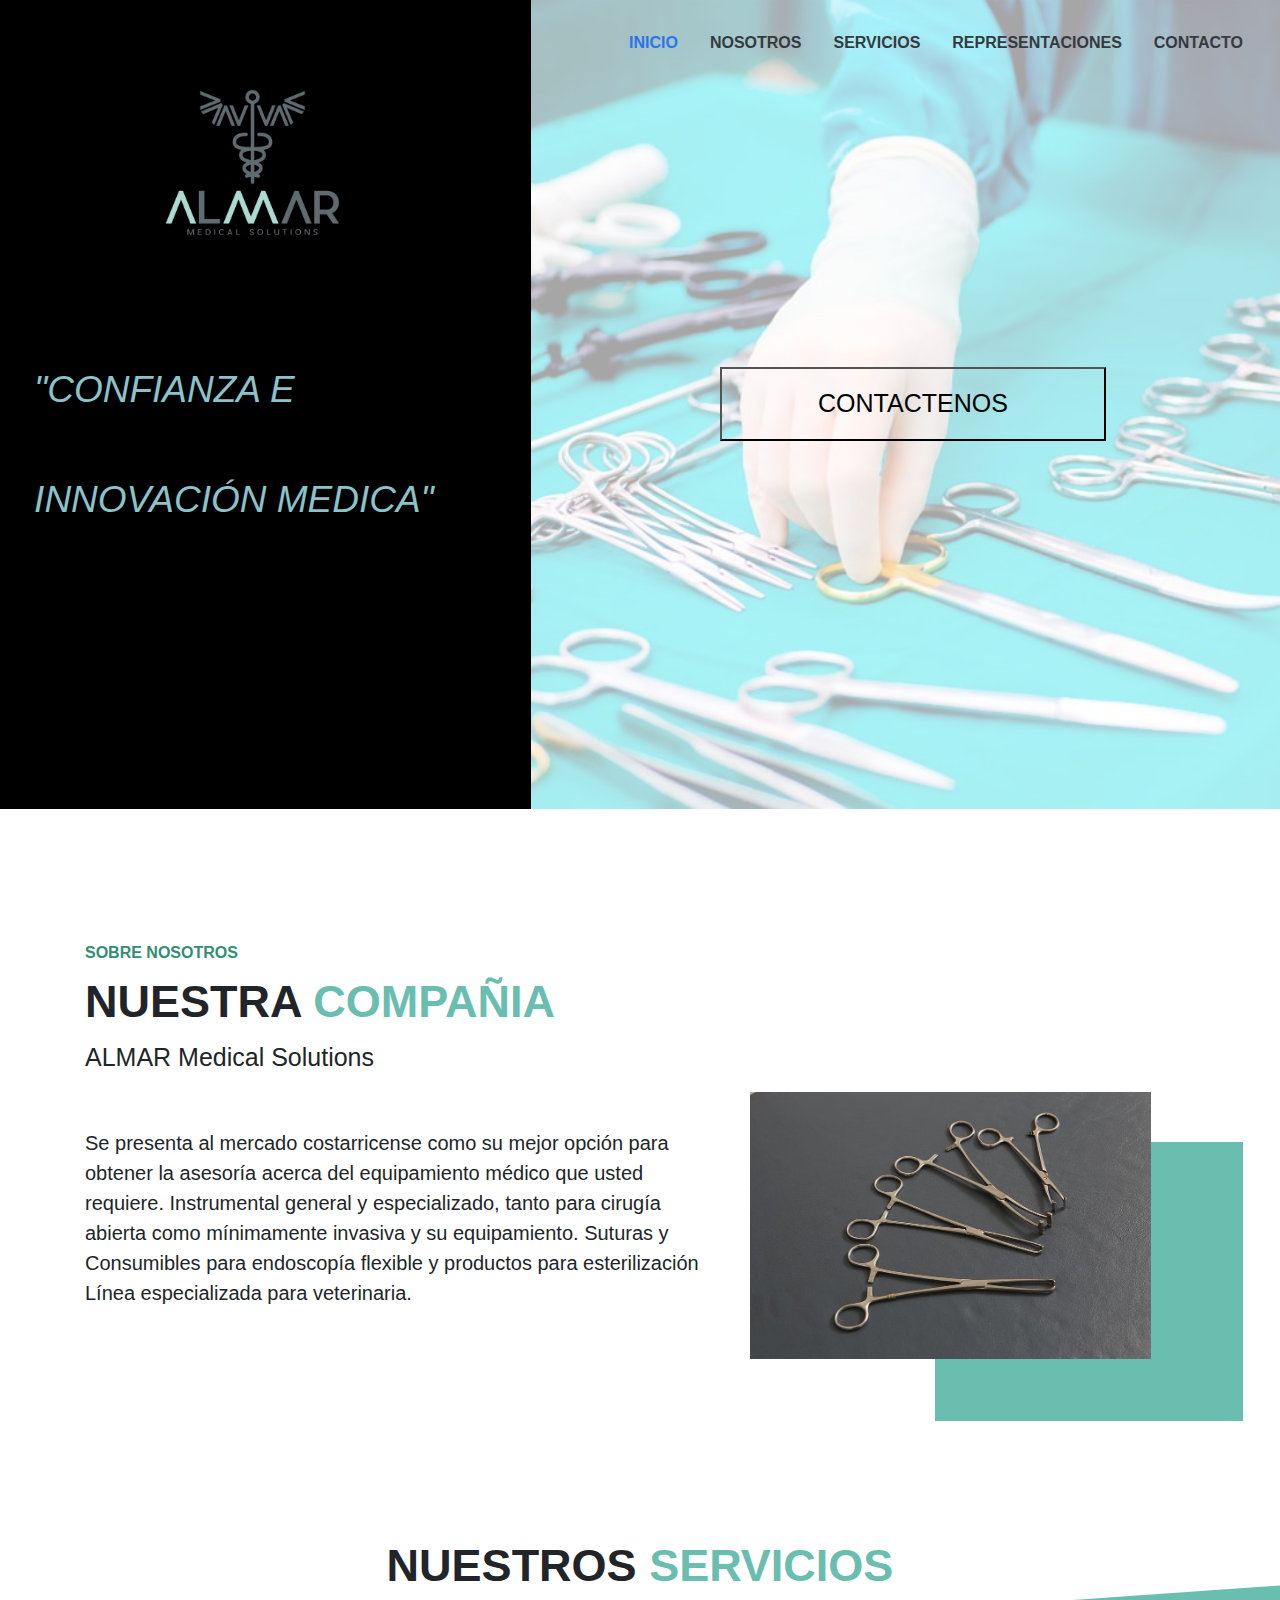
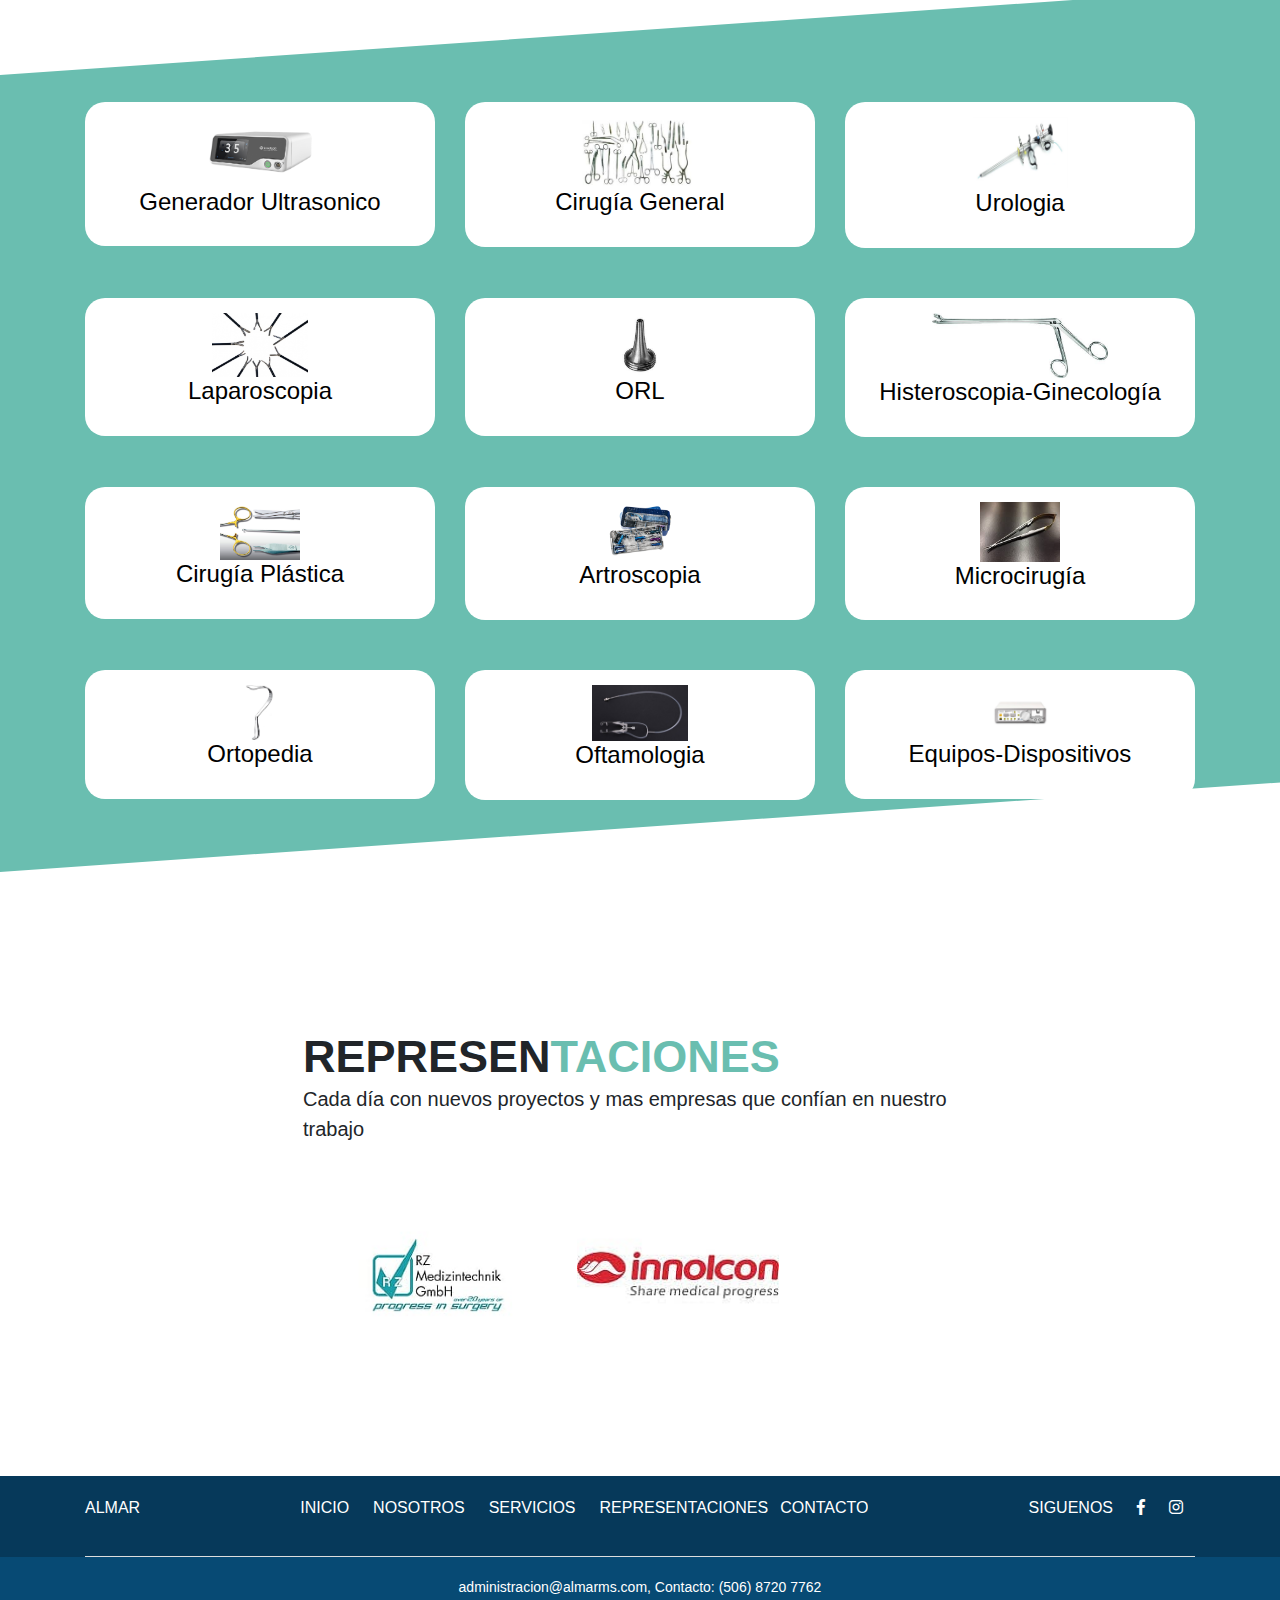
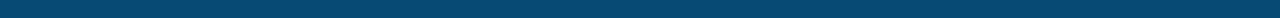
==== index.html @ 9cc9e98a "Subiendo los primeros archivos" ====
<!DOCTYPE html>
<html lang="en">
    <head>
        <meta charset="utf-8">
        <meta name="viewport" content="width=device-width, initial-scale=1.0">
        <title>Almar Medical Solutions</title>
        <link rel="stylesheet" href="css/bootstrap.min.css">
        <link rel="stylesheet" href="css/style.css">
        <link rel="stylesheet" href="css/fontawesome.min.css">
        <link href="https://fonts.googleapis.com/css?family=Roboto" rel="stylesheet">
    </head>
    <body>
        <a class="navbar-br" href="index.html"><img width="320"    alt="#" /></a>
        <nav class="navbar navbar-expand-lg navbar-light text-uppercase font-weight-bold">
            <div class="container">
                
              
                <button class="navbar-toggler" type="button" data-toggle="collapse" data-target="#show-menu" aria-controls="navbarSupportedContent" aria-expanded="false" aria-label="Toggle navigation">
                    <span class="navbar-toggler-icon"></span>
                </button>

                <div class="collapse navbar-collapse" id="show-menu">
                    <ul class="navbar-nav ml-auto">
                        <li class="nav-item active">
                            <a class="nav-link text-dark "  href="#home">Inicio <span class="sr-only">(current)</span></a>
                        </li>
                        <li class="nav-item">
                            <a class="nav-link text-dark " href="#about">Nosotros</a>
                        </li>
                        <li class="nav-item">
                            <a class="nav-link text-dark" href="#services">Servicios</a>
                        </li>
                        <li class="nav-item">
                            <a class="nav-link text-dark" href="#team">Representaciones</a>
                        </li>
                     
                       
                      
                    </ul>
                    <li class="nav-item">
                        <a class="nav-link text-dark" href="Formulario.html">Contacto</a>
                    </li>
                </div>
            </div>
        </nav>
        
        <header class="text-uppercase" id="home">
            
                <div class="row">
                    <div class="col-xl-5 col-lg-12">
                        <div class="imagen-al"><a> <img  src="imgs/Logito.jpg" margin-left= "1005%" width="60%"  ></a></div>
                        

                        <p> "CONFIANZA E INNOVACIÓN MEDICA"</p>
                       
                    </div>
                    <div class="col-xl-7 col-lg-12">
                        <div class="white-overlay d-flex align-items-center">
                            <button><a href="Formulario.html" class="text-uppercase">Contactenos</a></button>
                        </div>
                    </div>
                </div>
        </header>
        
        <div class="about-us">
            <div class="container">
                <strong class="text-uppercase" id="about">Sobre Nosotros</strong>
                <h2 class="text-uppercase">Nuestra <span>Compañia</span></h2>
                <p>ALMAR Medical Solutions</p>
                <div class="row">
                    <div class="col-lg-7 col-12 d-flex align-items-center">
                        <p  class="lead" >Se presenta al mercado costarricense como su mejor opción para obtener la asesoría acerca del equipamiento médico que usted requiere. Instrumental general y especializado, tanto para cirugía abierta como mínimamente invasiva y su equipamiento. Suturas y Consumibles para endoscopía flexible y productos para esterilización Línea especializada para veterinaria.</p>
                       
                    </div>
                    
                    <div class="col-lg-5 col-12">
                        <div class="blue-shadow"></div>
                        <img src="imgs/Segu.jpg" width="90%">
                    </div>
                </div>
            </div>
        </div>
        
        <div class="services text-center">
            <div class="container">
                <h2 class="text-uppercase" id="services">Nuestros <span>Servicios</span></h2>
                
                <p></p>
                <div class="row">
                    <div class="col-lg-4 col-md-6 col-xs-12 active">
                        <div class="item">
                            <img src="imgs/Generador.jpg" width="35%">
                            <h4><a href="http://www.innolcon.com/uss1?_l=lang1568774822">Generador Ultrasonico</a></h4>
                           
                        </div>
                    </div>
                    <div class="col-lg-4 col-md-6 col-xs-12">
                        <div class="item">
                            <img src="imgs/Cirugia.jpg" width="40%">
                            <h4><a href="https://rz-medizintechnik.com/epaper/rz_document.php?doc=VrhPfEOVsaxK1mb7AG6Haf9nFwprjRZcFyOFaLBAlB1S26HJEDfkmcmZQtpdJwot.pdf#page=16">Cirugía General</a></h4>
                            
                        </div>
                    </div>
                    <div class="col-lg-4 col-md-6 col-xs-12">
                        <div class="item">
                            <img src="imgs/Urologia.jpg" width="30%">
                            <h4><a href="https://rz-medizintechnik.com/epaper/rz_document.php?doc=lbjbU8aGRMNHS4bNjk5vyzRCriPJK4wBsf9WKgemcXV6Vy7GAZYVK9YlaiDZ67Og.pdf#page=1">Urologia</a></h4>
                           
                        </div>
                    </div>
                    <div class="col-lg-4 col-md-6 col-xs-12">
                        <div class="item">
                            <img src="imgs/Lapa.jpg" width="30%">
                            <h4><a href="https://rz-medizintechnik.com/epaper/rz_document.php?doc=tsFbsYRbPeRgg6KHGpA6VfQBcoCfIC0GFvLrUf1OI6vA05PeEkozJ1iwwXX4prcZ.pdf">Laparoscopia</a></h4>
                            
                        </div>
                    </div>
                    <div class="col-lg-4 col-md-6 col-xs-12">
                        <div class="item">
                            <img src="imgs/orl.jpg" width="20%">
                            <h4><a href="https://rz-medizintechnik.com/epaper/rz_document.php?doc=AepXSiTBCju1gKEsr0q6Ta8iCiQ7I6VmGcTFuJF1BazaJoMnM4nctZjpm33B6LIR.pdf#page=1">ORL</a></h4>
                           
                        </div>
                    </div>
                    <div class="col-lg-4 col-md-6 col-xs-12">
                        <div class="item">
                            <img src="imgs/Histe.jpg" width="55%">
                            <h4><a href="https://rz-medizintechnik.com/epaper/rz_document.php?doc=PpBlHIe9PLKLR5Aa4FfopFoHRa5W0jOZGlNC3iVaxJJ2SFFHv5ICSsGejEHxsHUp.pdf#page=1">Histeroscopia-Ginecología</a></h4>
                           
                        </div>
                    </div>
                    <div class="col-lg-4 col-md-6 col-xs-12">
                        <div class="item">
                            <img src="imgs/Plastica.jpg" width="25%">
                            <h4><a href="https://rz-medizintechnik.com/epaper/rz_document.php?doc=mNTSxRkq3XZmLqouLwQLXhHQNugEcHbaCC6u3eT0ksVhmVZNVGrt27ltfkOWyfHA.pdf#page=1">Cirugía Plástica</a></h4>
                           
                        </div>
                    </div>
                    <div class="col-lg-4 col-md-6 col-xs-12">
                        <div class="item">
                            <img src="imgs/Astro.jpg" width="20%">
                            <h4><a href="https://rz-medizintechnik.com/epaper/rz_document.php?doc=TggcGGPPqRh3A8YBFOFd8S8N5RX53Jq1cr8IuYHMdR3Qzsqb3zDj6oRhSzL9JPCK.pdf#page=1">Artroscopia</a></h4>
                           
                        </div>
                    </div>
                    <div class="col-lg-4 col-md-6 col-xs-12">
                        <div class="item">
                            <img src="imgs/Micro.jpg" width="25%">
                            <h4><a href="https://rz-medizintechnik.com/epaper/rz_document.php?doc=rqXNliN7A8eiBuwlQB90ffPHdjNz1Sdhe34ojIh0eodd9E2XIZbcv7BMoA6I7bNN.pdf#page=1">Microcirugía</a></h4>
                           
                        </div>
                    </div>
                    <div class="col-lg-4 col-md-6 col-xs-12">
                        <div class="item">
                            <img src="imgs/Orto.jpg" width="17%">
                            <h4><a href="https://rz-medizintechnik.com/epaper/rz_document.php?doc=gCQ9MXANnwbnKWpkqw2I8fCB4sP5mqOWYiw5tVxfl3WzbAYVwTkeTanQVJqHlQyN.pdf#page=1">Ortopedia</a></h4>
                           
                        </div>
                    </div>
                    <div class="col-lg-4 col-md-6 col-xs-12">
                        <div class="item">
                            <img src="imgs/Ofta.jpg" width="30%">
                            <h4><a href="https://rz-medizintechnik.com/epaper/rz_document.php?doc=Ryl1pd5fKGv2VFIihcPXyHKJyu2WxwuP04sDGVXvdTORZ3A4pgYWnSJxYDkT22ph.pdf#page=1">Oftamologia</a></h4>
                           
                        </div>
                    </div>
                    <div class="col-lg-4 col-md-6 col-xs-12">
                        <div class="item">
                            <img src="imgs/Equipos.jpg" width="18%">
                            <h4><a href="https://rz-medizintechnik.com/epaper/rz_document.php?doc=PYCG5F0mXUixpzmhePOQ8ORJW1npJnmuh1PRihha9natIdEbpfZzyia1axlcBtae.pdf#page=1">Equipos-Dispositivos</a></h4>
                           
                        </div>
                    </div>
                  
                    <div class="rectangle"></div>
                </div>
            </div>
        </div>
        
        <div class="what-we-do" id="team">
            <div class="container">
                <h2 class="text-uppercase">Represen<span>taciones</span></h2>
                <p  class="lead">Cada día con nuevos proyectos y mas empresas que confían en nuestro trabajo </p>
                <div class="img">
                
                    <a href="https://rz-medizintechnik.com/en/"> <img  src="imgs/RZ.jpg"  width="40%" ></a>
                   <a href="http://www.innolcon.com/about.html?_l=en"> <img  src="imgs/innolcon.jpg"  width="30%" ></a>

                </div>
             
            </div>
        </div>
        
       
        
      
        
        <footer>
            <div class="main-part">
                <div class="container">
                    <div class="d-flex justify-content-between text-uppercase">
                        <div>ALMAR</div>
                        <ul class="main-list">
                            <li><a href="#home">Inicio</a></li>
                            <li><a href="#about">Nosotros</a></li>
                            <li><a href="#services">Servicios</a></li>
                            <li><a href="#team">Representaciones</a></li>
                            <a  href="Formulario.html" >Contacto</a>
                            
                        </ul>
                        
                        <ul>
                            
                            <li><a >Siguenos</a></li>

                            <li><a href="https://www.facebook.com/AlmarMedicalSolutions/"><i class="fab fa-facebook-f"></i></a></li>
                            <li><a href="https://www.instagram.com/almar_medical_solutions/?igshid=1o6vdkdiomrxy"><i class="fab fa-instagram"></i></a></li>
                            
                        </ul>
                    </div>
                   
                </div>
            </div>
            <div class="copyright text-center">
                <p>administracion@almarms.com, Contacto: (506) 8720 7762</p>
            </div>
        </footer>
        
        <script src="js/jquery-3.3.1.min.js"></script>
        <script src="js/bootstrap.min.js"></script>
        <script>
            $(function () {
                
                'use strict';
                
                $('.navbar ul.navbar-nav li.search a').on('click', function () {
                    $(this).siblings('form').fadeToggle();
                });
                
                $('.navbar ul.navbar-nav li a, footer ul.main-list li a').on('click', function (e) {
                    
                    var getAttr = $(this).attr('href');
                    
                    e.preventDefault();
                    $('html').animate({scrollTop: $(getAttr).offset().top}, 1000);
                });
            });
        </script>
    </body>
</html>
---- css/style.css ----
*, html, body {
    transition: all 1s ease;
}

body {
    overflow-x: hidden;
    font-family: 'Poppins', sans-serif;
}

.white-overlay {
    background-color: rgba(255,255,255,0.65);
    height: 100%;
    width: 100%;
}

a:hover {
    text-decoration: none;
}

h2 span {
    color:rgb(106, 190, 176);
}

li {
    list-style-type: none;
}

button, a {
    -webkit-transition: all .5s ease;
    -moz-transition: all .5s ease;
    -o-transition: all .5s ease;
    transition: all .5s ease;
}

/* navbar */

header#home {
    height: 90vh;
}

.navbar-br{
   
    position: relative;
 
   top: 30px;

}
.navbar {
    background-color:transparent;
    position: relative;
    margin-top: -50px;
    top: 40px;
    left: 0;
    width: 110%;
    z-index: 1000;
} 

.navbar ul.navbar-nav li {
    padding: 0 6px;
    font-weight: 700;
    margin: 0 2px;
}

h2 {
    font-size: 45px;
    font-weight: 800;
    margin-bottom: 0;
}

.navbar ul.navbar-nav li:nth-of-type(6) {
    padding-right: 30px
}

.navbar ul.navbar-nav li.active a {
    color: #2c73e8 !important;
}

.navbar ul.navbar-nav li i {
    font-size: 22px;
}



p {
    font-size: 14px;
    font-weight: 400;
}

.navbar ul.navbar-nav li form input {
    border: 1px solid #070707;
    background-color: #e2dfdf;
    width: 100%;
}

footer div.copyright a {
    color: #fff;
}

footer div.copyright a:hover,
footer div.copyright a:focus {
    color: #ea4808;
}

/* header */

header .row > div:first-of-type {
    background-color: #000000;
    top: -32px;
    color: rgb(252, 252, 252);
}

header .row > div:first-of-type a {
    font-size: 75px;
  
    margin-left: 19%;
    line-height: 110px;
    font-weight: -200px;
    margin-top: 95px;
}
header .row > div:first-of-type p {
    font-size: 37px;
    font-style: italic;
    margin-left: 9%;
    line-height: 110px;
    font-weight: -200px;
    margin-top: 9px;
    color: #8ac3ca;
}

header .row > div:first-of-type p span {
    color: #000;
}

header .row > div:first-of-type button {
    display: block;
    margin: 0 auto;
    position: absolute;
    bottom: 0;
    background-color: #2c73e8;
    box-shadow: 0 0 25px -6px #000;
    border: none;
    left: 0;
    right: 0;
    bottom: -30px;
}

header .row > div:first-of-type button a {
    display: block;
    padding: 0 40px;
    color: #FFF;
    height: 65px;
    width: auto;
    line-height: 63px;
}

header .row > div:last-of-type, header .row > div:first-of-type {
    padding: 0;
}

header .row > div:last-of-type {
    background-image: url('../imgs/Tijeras.jpg');
    background-size: cover;
    top: -32px;

    height: 90vh;
    width: 980%;
    
}

header .row > div:last-of-type button {
    display: block;
    margin: 0 auto;
    background-color: transparent;
  

}

header .row > div:last-of-type button:hover {
    background-color: #2ce8a0;
}

header .row > div:last-of-type button:hover a {
    color: #FFF;
}

header .row > div:last-of-type button a {
    display: block;
    padding: 15px 90px;
    font-size: 25px;
    color: #000;
}

/* about us */

.about-us {
    padding: 100px 0;
}

.about-us strong{
    color: #328f73;
}

.about-us h2 {
    margin: 10px 0;
}

.about-us .container > p {
    font-size: 25px;
}

.about-us button {
    position: absolute;
    bottom: 0;
    left: 0;
    background-color: #FFF;
    border: 1px solid #000;
    padding: 0
}

.about-us a {
    display: block;
    padding: 15px 40px;
    color: #000;
}

.about-us button:hover {
    background-color: #2c73e8;
    border: 1px solid #2c73e8;
}

.about-us button:hover a {
    color: #FFF;
}

.about-us .blue-shadow {
    height: 279px;
    width: 308px;
    background-color:rgb(106, 190, 176);
    position: absolute;
    z-index: -1;
    top: 50px;
    left: 200px;
}

/* services */

.services {
    padding: 80px 0;
    position: relative;
}

.services h2 + p {
    margin-bottom: 109px;
}

.services .item {
    border-radius: 20px;
    padding: 15px;
    background-color: #FFF;
    margin-bottom: 50px;
}

.services i {
    margin-bottom: 15px;
    color: #17a5e9;
}

.services h4 {
    margin-bottom: 15px;
}

.services h4 a {
    color: #000;
}

.services h4 a:hover {
    color:rgb(106, 190, 176);
}

.services .active i {
    color: #e84708;
}

.services button {
    position: relative;
    display: block;
    bottom: -70px;
    padding: 0;
    background-color: #FFF;
    margin: 0 auto;
    border: 1px solid #000;
}

.services button a {
    padding: 15px 60px;
    display: block;
    color: #000;
}

.services button:hover {
    background-color:rgb(106, 190, 176);
    border: 1px solid #2c73e8;
}

.services button:hover a {
    color: #FFF;
}

.services .rectangle {
    width: 1700px;
    height: 795px;
    position: absolute;
    transform: rotate(-4deg);
    z-index: -1; 
    right: -85px; 
    bottom: 95px;
    background-color:rgb(106, 190, 176);
}

/* what we do */

.what-we-do {
    margin: 100px 0;
    position: relative;
}

.what-we-do .container {
    width: 55%;
    margin: 0 auto;
}

.what-we-do h2 + p {
    margin-bottom: 30px;
}




.what-we-do .start-button {
    height: 80px;
    width: 80px;
    line-height: 80px;
    border-radius: 50%;
    position: relative;
    display: block;
    margin: 0 auto;
    color: #FFF;
    background-color: #2c73e8;
    bottom: 39px;
    cursor: pointer;
}

.what-we-do .start-button i {
    font-size: 20px;
    position: relative;
    left: 2px;
}

/* prices */

.prices h2 {
    margin-bottom: 100px;
}

.prices .item > div:last-of-type{
    border: 1px solid #000;
    border-top: none;
}

.prices .item > div:first-of-type{
    padding: 20px;
    background-color: #e84708;
    color: #FFF;
    text-align: center;
    border-top-right-radius: 50px;
}

.prices .item > div:last-of-type {
    padding: 20px;
    text-align: center;
    border-bottom-left-radius: 50px;
    border-bottom-right-radius: 50px;
}

.prices .item > div:last-of-type p span:first-of-type {
    color: #e84708;
    font-weight: bold;
    font-size: 25px;
}

.prices .item > div:last-of-type p span:nth-of-type(2) {
    color: #2c73e8;
    font-weight: bold;
    font-size: 35px;
}

.prices .item > div:last-of-type ul {
    text-align: center;
    margin: 0 auto;
    padding: 0;
    width: 80%;
    margin-bottom: 50px;
}

.prices .item > div:last-of-type ul li{
    padding: 20px 0;
    list-style-type: none;
    border-top: 1px solid #898989;
    color: #898989;
}

.prices .item > div:last-of-type ul li:last-of-type{
    border-bottom: 1px solid #898989;
}

.prices .item > div:last-of-type button {
    background: #2c73e8;
    border: none;
    padding: 0;
    margin-bottom: 30px;
    margin-top: 30px;
}

.prices .item > div:last-of-type button a {
    padding: 15px 40px;
    display: block;
    color: #FFF;
}

.prices .row .item.active {
    border-radius: 50px;
    border-top-left-radius: 0;
    box-shadow: 6px 6px 10px #d9d5d5, -6px -6px 10px #d9d5d5;
    position: relative;
    bottom: 60px;
}

.prices .row .item.active button {
    background-color: #e84708;
}

.prices .row .item.active > div:first-of-type{
    padding: 35px 0;
    background-color: #2c73e8;
}

.prices .row .item.active > div:last-of-type p {
    margin-top: 30px;
}

/* contact */

.contact {
    background-image: url('../imgs/Fondo2.jpg');
    background-size: cover;
}

.contact .container {
    padding-top: 50px; 
    padding-bottom: 50px; 
}

.contact .contact-form {
    background-color: transparent;
    padding: 30px;
    width: 40%;
}

.contact .contact-form input {
    margin-bottom: 20px;
    padding: 5px 10px;
}

.contact .contact-form input[type='text'] {
    width: 48%;
}

.contact .contact-form input:nth-of-type(3) {
    float: right;
}

.contact .contact-form input:first-of-type, .contact .contact-form input[type="email"], .contact .contact-form textarea {
    width: 100%;
}

.contact .contact-form textarea {
    resize: none;
    height: 150px;
    padding: 5px 10px;
}

.contact .contact-form input[type="submit"] {
    margin-bottom: 0;
    margin-top: 10px;
    background-color: #e84708;
    border: none;
    padding: 10px 30px;
    color: #FFF;
    cursor: pointer;
}

/* footer */

footer {
    color: #FFF;
}

footer .main-part {
    background-color: #06395a;
}

footer .d-flex {
    padding: 20px 0;
    border-bottom: 1px solid #DDD;
}

footer a {
    color: white
}

footer ul {
    overflow: hidden;
}

footer ul li {
    float: left;
    padding: 0 12px
}

footer .d-flex + div {
    padding: 40px 0 20px;
    width: 70%;
    margin: 0 auto;
}

footer .d-flex + div form {
    width: 600px;
    margin: 0 auto;
    margin-bottom: 20px;
}

footer .d-flex + div input[type='text'] {
    margin-left: 20px;
    width: 250px;
    padding-left: 10px
}

footer .d-flex + div input[type="submit"] {
    position: relative;
    right: 4px;
    height: 29.5px;
    width: 120px;
    border: none;
    background-color: #ea4808;
    color: #FFF;
    font-size: 16px;
}

footer .copyright {
    padding: 20px 0;
    background-color: #074a74;
}

footer .copyright p {
    margin: 0;
}

/* media queries */

@media (max-width: 1200px) {
    
    /* header*/
    
    header .row > div:first-of-type {
        margin-top: 0;
    }

    header .row > div:first-of-type p {
        font-size: 60px;
        margin-left: 0; 
        text-align: center;
        margin-top: 50px;
    }

    header .row > div:first-of-type button {
        top: 0;
        margin-bottom: 65px;
    }
    
    /* about us */
    
    .about-us .blue-shadow {
        left: 140px;
        height: 320px;
    }
    
}

@media (max-width: 992px) {
    
    /* navbar */
    
    .navbar ul {
        background-color: rgb(44, 115, 232, .7);
    }
    .navbar ul li a{
        margin-left: 20px
    }
    .navbar ul li a{
        color: #FFF !important;
    }
    .navbar ul li:first-of-type {
        margin-left: 0;
    }
    .navbar ul li:first-of-type a {
        background-color: #FFF !important;
        margin-left: 0;
        padding-left: 20px;
    }
    .navbar ul li.search form {
        position: static;
        margin-bottom: 15px;
        width: 100%;
    }
    
     /* header*/
    
    header .row > div:first-of-type p {
        font-size: 50px;
    }
    
    /* about us */
    
    .about-us {
        padding-bottom: 0;
    }
    
    .about-us .row > div:first-of-type {
        order: 2;
    }
    
    .about-us .row > div:last-of-type {
        order: 1;
    }
    
    .about-us .d-flex {
        display: block !important;
    }
    
    .about-us button {
        position: static;
        display: block;
        margin: 35px auto;
    }
    
    .about-us .blue-shadow {
        display: none;
    }
    .about-us img {
        width: 50%;
        margin: 0 auto;
        display: block;
        margin-bottom: 50px;
    }
    
    /* services */
    
    .services {
        padding-top: 50px
    }
    
    .services .rectangle {
        height: 705px;
        bottom: 115px;
    }
    
    /* what we do */
    
    .what-we-do .container {
        width: 1140px;
    }
    
    /* prices */
    
    .prices h2 {
        margin-bottom: 30px
    }
    
    .prices .item {
        margin-bottom: 40px;
    }
    .prices .item > div:first-of-type {
        border-top-left-radius: 50px;
    }
    .prices .col-lg-4:nth-of-type(2) .active {
        position: static;
        border-top-left-radius: 50px;
    } 
    .prices .col-lg-4:nth-of-type(2) {
        order: 1;
    }
    .prices .col-lg-4:first-of-type {
        order: 2
    }
    .prices .col-lg-4:last-of-type {
        order: 3;
    }
    
    /* contact */
    
    .contact .contact-form {
        width: 60%;
    }
    
    /* footer */
    
    footer .d-flex {
        display: block !important;
        padding-bottom: 0;
    }
    footer .d-flex > div {
        padding-left: 12px;
        margin-bottom: 20px;
    }
    footer .d-flex ul {
        padding-left: 0;
        margin-bottom: 20px
    }
    footer .d-flex + div {
        width: 100%
    }
    
}

@media (max-width: 768px) {
    
     /* header*/
    
    header .row > div:first-of-type p {
        font-size: 50px;
        margin-top: 150px;
        margin-bottom: 25px;
        line-height: 60px; 
    }

    header .row > div:first-of-type button {
        margin-bottom: 65px;
    }
    
    /* about us */
    
    .about-us img {
        width: 70%;
    }
    
    /* services */
    
    .services {
        padding-bottom: 50px;
    }
    
    .services .rectangle {
        display: none;
    }
    .services .item {
        background-color: #2c73e8;
        color: white;
    }
    .services .item a, .services .item a:hover{
        color: white;
    }
    .services h2 + p {
        margin-bottom: 50px;
    }
    .services button {
        position: static; 
        margin: 30px auto;
    }
    
    /* what we do */
    
    .what-we-do {
        margin: 50px 0;
    }
    
    .what-we-do .container {
        width: 100%;
    }
    
    /* prices */
    
    .prices .col-lg-4:last-of-type .item{
        margin-bottom: 50px
    }
    
    /* contact */
    
    .contact .contact-form {
        width: 80%;
    }
    
    /* footer */
    
    footer .d-flex + div form {
        width: 500px
    }
    footer .d-flex ul:first-of-type li {
        display: block;
        float: none;
        margin-bottom: 10px
    }
}

@media (max-width: 576px) {

    .navbar {
       background-color: #fff;
       position: absolute;
       top: 0;
       left: 0;
       width: 100%;
       z-index: 1000;
    }

    header#home {
       height: 650px;
    }

    header .row > div:first-of-type button {
       display: inline;
       margin: 0 auto;
       position: relative;
       bottom: 0;
       background-color: #2c73e8;
       box-shadow: 0 0 25px -6px #000;
       border: none;
       left: 0;
       right: 0;
       bottom: 0;
       float: none;
       display: flex;
    }

    header .row > div:last-of-type {
       background-image: url('../imgs/header.jpg');
       background-size: cover;
       height: 350px;
       width: 100%;
    }
    
    /* contact */
    
    .contact .contact-form {
        width: 100%;
    }
    
    /* footer */
    
    footer .d-flex + div form, footer .d-flex + div form label {
        width: 100%
    }
    footer .d-flex + div form input[type="text"] {
        display: block;
        margin-bottom: 10px
    }
    footer .d-flex + div form input[type="text"] {
        width: 100%;        
        margin-left: 0;
        margin-top: 20px;
    }
    footer .d-flex + div form input[type="submit"] {
        width: 40%
    }
}
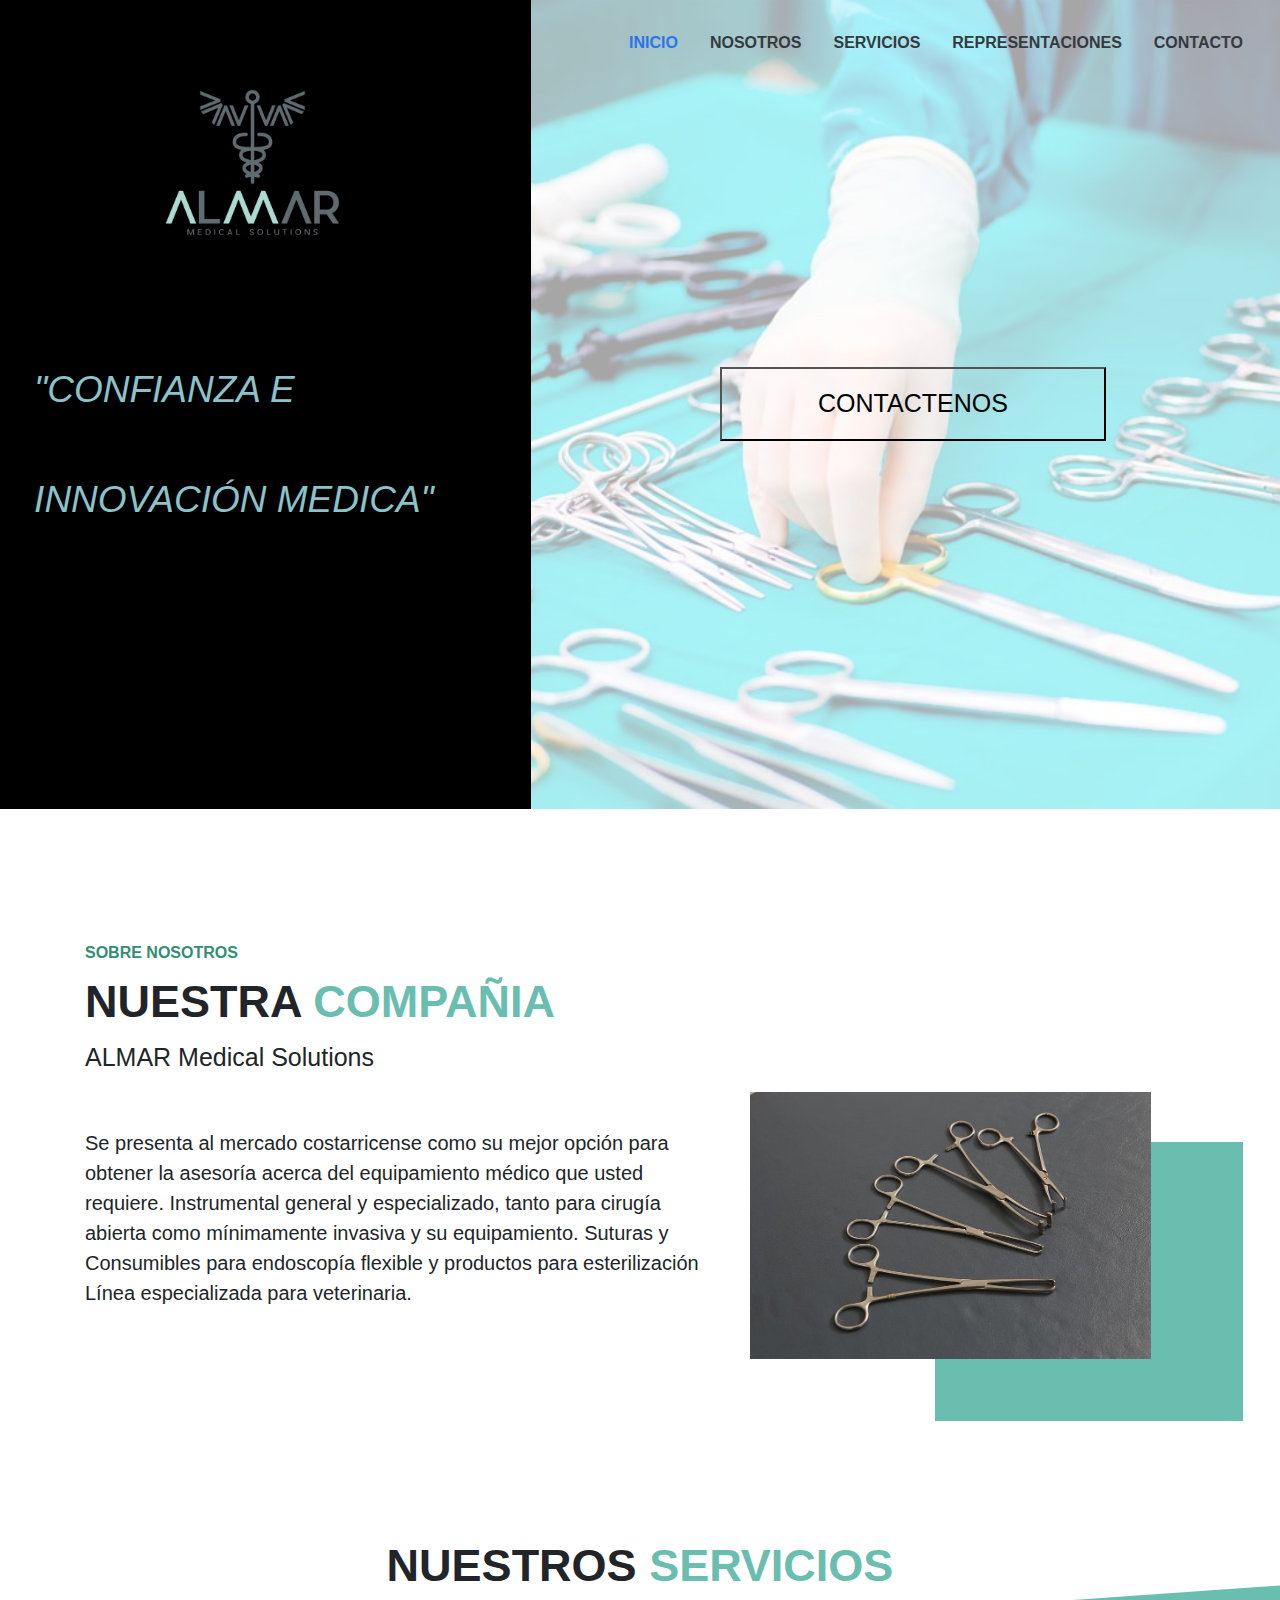
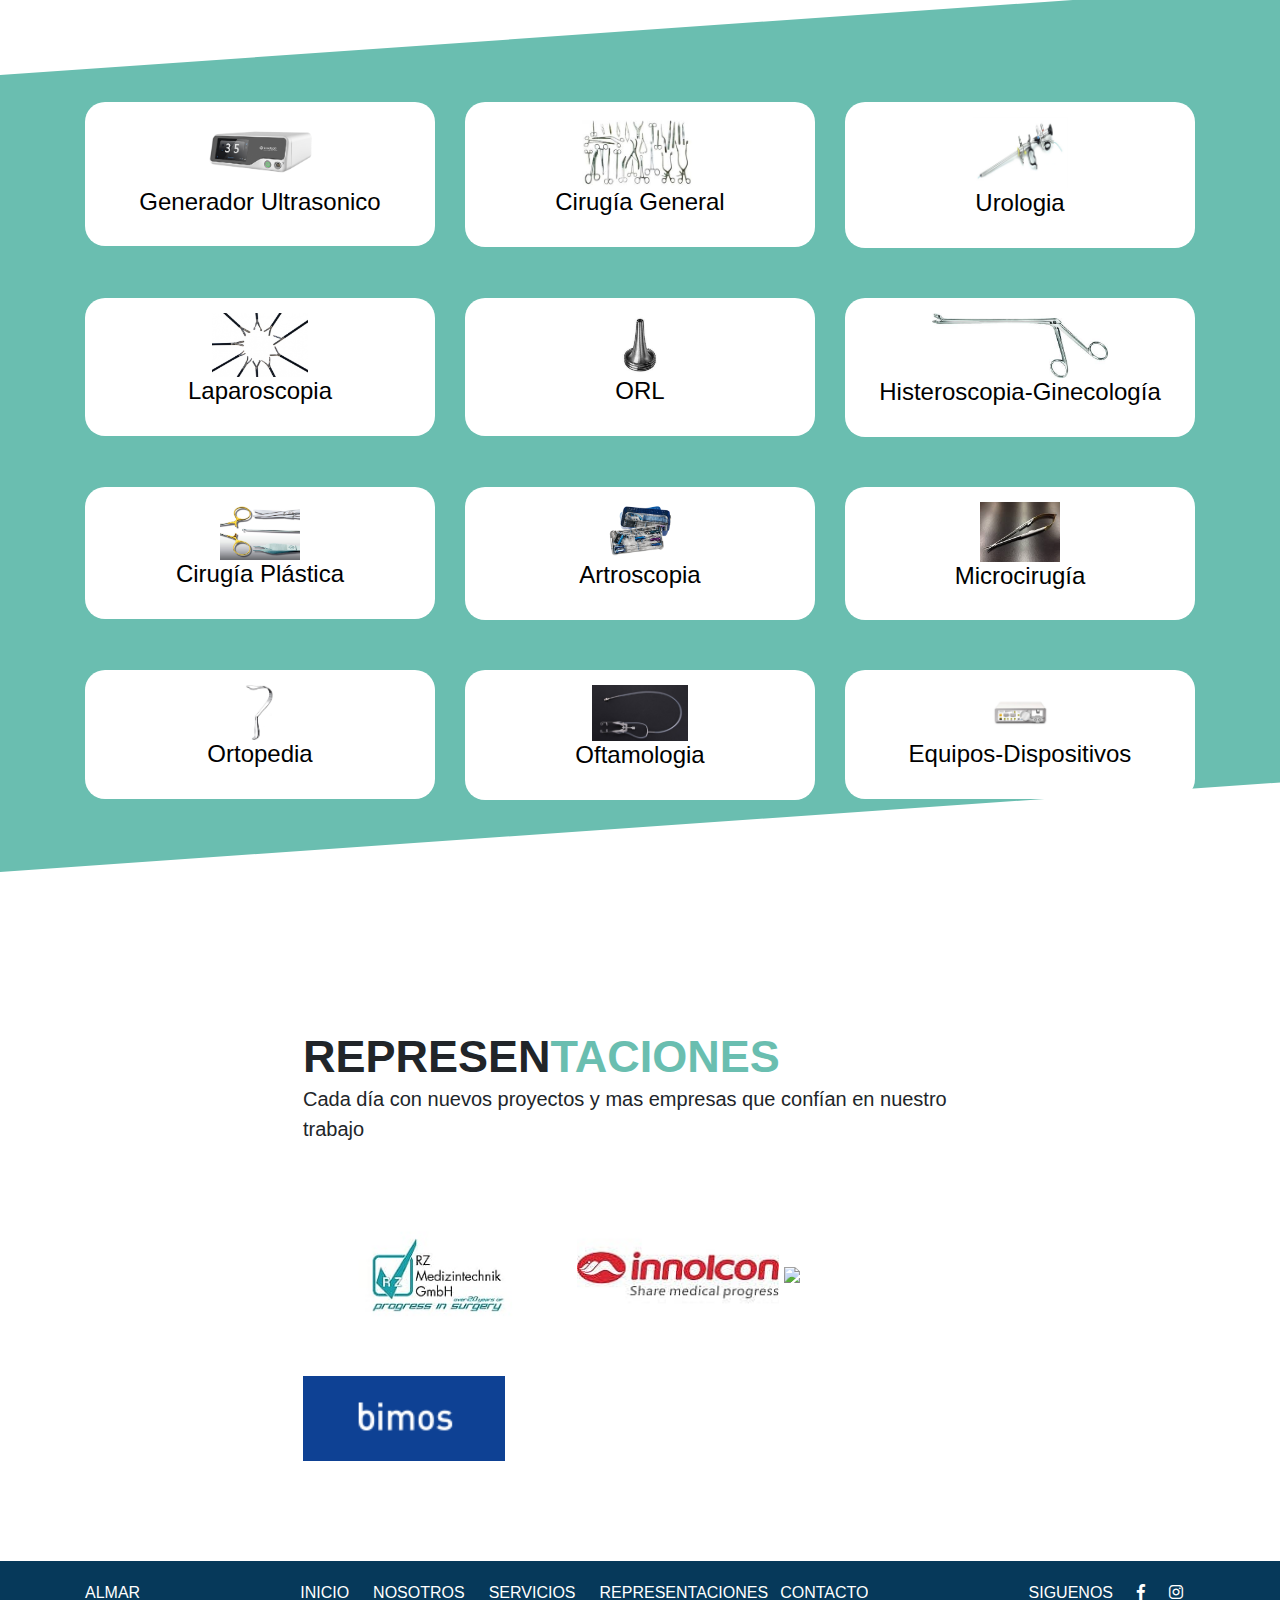
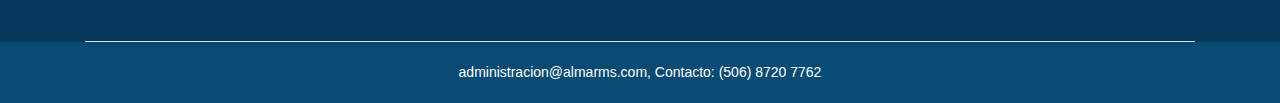
==== commit a6247fa0: "bimos" ====
--- a/index.html
+++ b/index.html
@@ -185,6 +185,9 @@
                 
                     <a href="https://rz-medizintechnik.com/en/"> <img  src="imgs/RZ.jpg"  width="40%" ></a>
                    <a href="http://www.innolcon.com/about.html?_l=en"> <img  src="imgs/innolcon.jpg"  width="30%" ></a>
+                   <a href="https://www.euroclinic.it/"> <img  src="imgs/Euro.jgp.png"  width="30%" ></a>
+                   <a href="https://www.bimos.com/B/uk-en/index.php"> <img  src="imgs/bimos.jpg"  width="30%" ></a>
+                   
 
                 </div>
              
--- a/css/style.css
+++ b/css/style.css
@@ -763,7 +763,7 @@
         display: none;
     }
     .services .item {
-        background-color: #2c73e8;
+        background-color: rgb(106, 190, 176);
         color: white;
     }
     .services .item a, .services .item a:hover{
@@ -842,7 +842,7 @@
     }
 
     header .row > div:last-of-type {
-       background-image: url('../imgs/header.jpg');
+       background-image: url('../imgs/Tijeras.jpg');
        background-size: cover;
        height: 350px;
        width: 100%;
